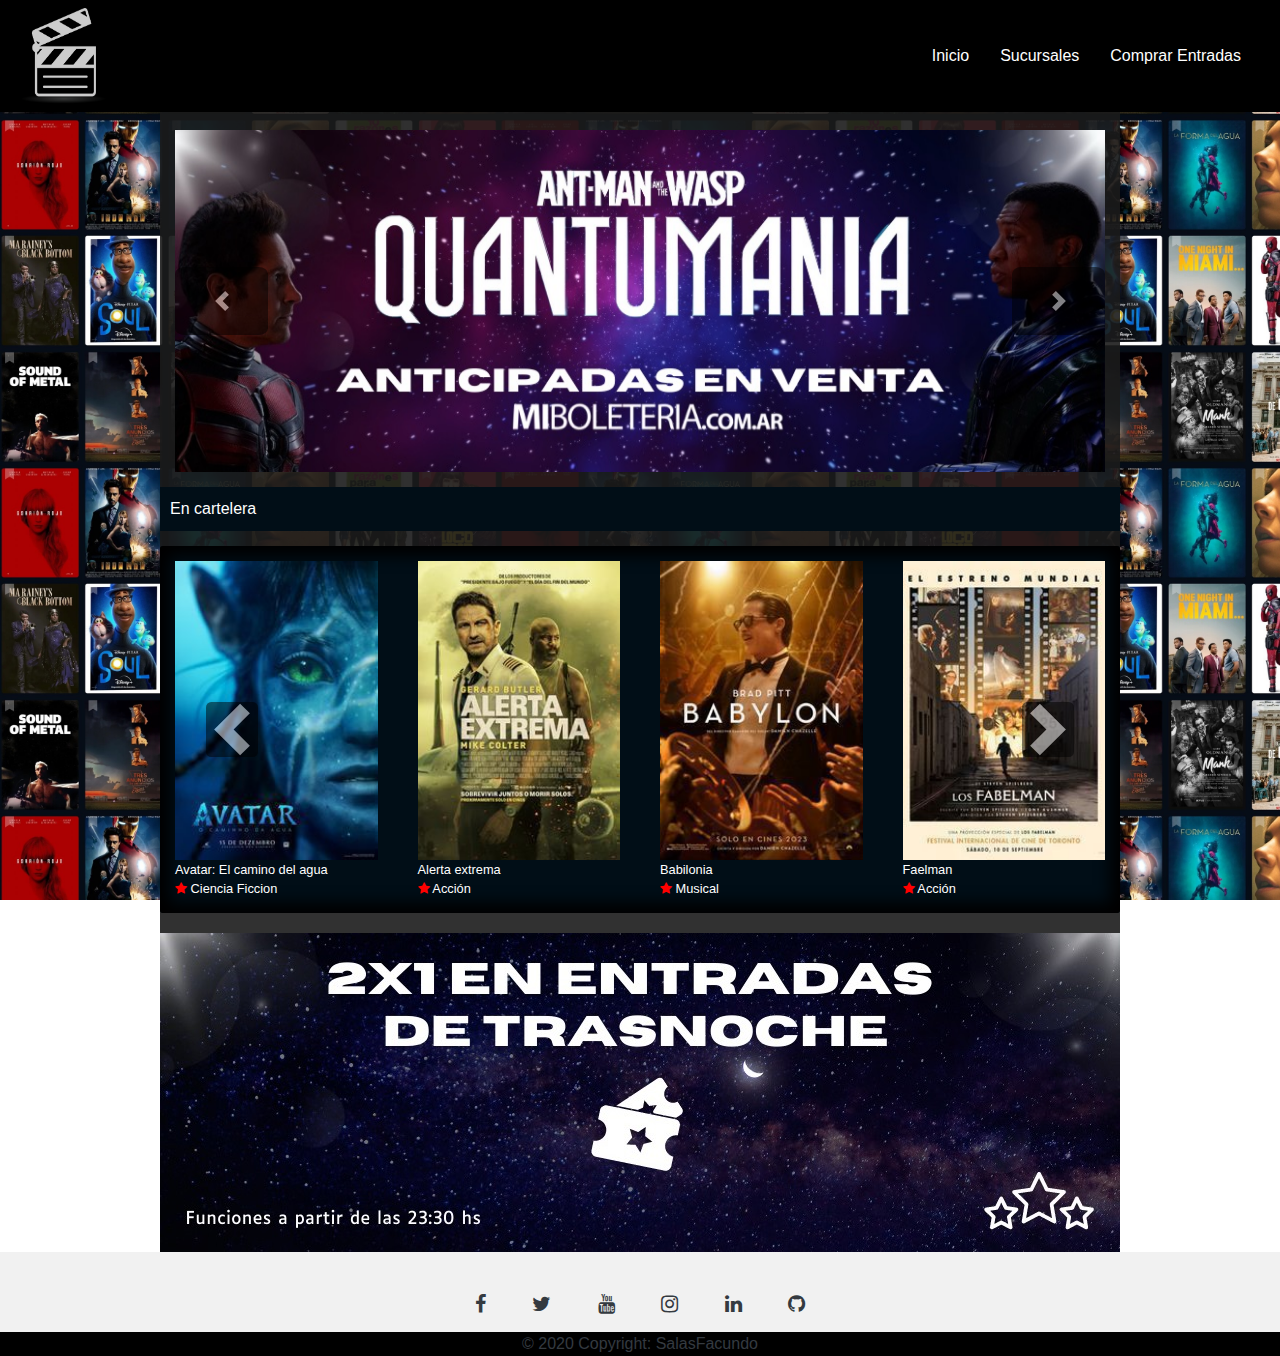
==== index.html @ 9e83e3e6 "aplicando BEM" ====
<!DOCTYPE html>
<html lang="en">

<head>
    <meta charset="UTF-8">
    <meta http-equiv="X-UA-Compatible" content="IE=edge">
    <meta name="viewport" content="width=device-width, initial-scale=1.0">
    <link rel="stylesheet" href="https://maxcdn.bootstrapcdn.com/bootstrap/4.1.3/css/bootstrap.min.css">
    <link href='https://cdnjs.cloudflare.com/ajax/libs/font-awesome/4.0.3/css/font-awesome.css' rel='stylesheet'>
    <link rel="stylesheet" href="css/index.css">
    <title>Document</title>
</head>

<body>
    

    <nav class="navbar navbar-expand-sm bg-dark navbar-dark modifyNavbar">
        <a class="logo" href="index.html"><img src="img/logo.png" alt=""></a>

        <button class="navbar-toggler" type="button" data-toggle="collapse" data-target="#navbarSupportedContent">
            <span class="navbar-toggler-icon"></span>
        </button>

        <div class="collapse navbar-collapse  links" id="navbarSupportedContent">
            <div>
                <ul class="navbar-nav ml-auto ">
                    <li class="nav-item active space">
                        <a class="nav-link " href="index.html" target="_parent">Inicio</a>
                    </li>
                    <li class="nav-item active space">
                        <a class="nav-link" href="sucursales.html" target="_parent">Sucursales</a>
                    </li>
                    <li class="nav-item active space">
                        <a class="nav-link" href="comprarEntradas.html" target="_parent">Comprar Entradas</a>
                    </li>
                </ul>
            </div>
        </div>
    </nav>
    <main>
        <div id="news">           
            <div id="carouselExampleControls" class="carousel slide modificarNewsCarousel" data-ride="carousel"
                data-interval="6000">
                <div class="carousel-inner">
                    <div class="carousel-item active">
                        <img class="d-block w-100 img-fluid" src="img/antmanPromo.jpg" alt="First slide">
                    </div>
                    <div class="carousel-item ">
                        <div class="overlapping">
                            <H1>AVATAR: El camino del agua</H1>
                            <h6>+ info</h6>
                        </div>
                        <img class="d-block w-100 img-fluid" src="img/avatar.jpg" alt="First slide">

                    </div>
                    <div class="carousel-item">
                        <div class="overlapping">
                            <H1>El gato con botas 2: El ultimo deseo</H1>
                            <h6>+ info</h6>
                        </div>
                        <img class="d-block w-100 img-fluid" src="img/gato.jpg" alt="Second slide">
                    </div>
                    <div class="carousel-item">
                        <div class="overlapping">
                            <H1>El metodo TANGALANGA</H1>
                            <h6>+ info</h6>
                        </div>
                        <img class="d-block w-100 img-fluid" src="img/tangalanga.jpg" alt="Third slide">
                    </div>
                </div>
                <a class="carousel-control-prev carouselNewsArrows" href="#carouselExampleControls" role="button"
                    data-slide="prev">
                    <span class="carousel-control-prev-icon" aria-hidden="true"></span>
                    <span class="sr-only">Previous</span>
                </a>
                <a class="carousel-control-next carouselNewsArrows" href="#carouselExampleControls" role="button"
                    data-slide="next">
                    <span class="carousel-control-next-icon" aria-hidden="true"></span>
                    <span class="sr-only">Next</span>
                </a>
            </div>
        </div>
        <div id="estrenos">
            <div class="title">En cartelera</div>
            <div id="carouselExampleControls2" class="carousel slide " data-ride="carousel">
                <div class="carousel-inner">
                    <div class="carousel-item active modifyPremiereCarousel">
                        <div class="page">
                            <div class="cardPremiere open">
                                <img class=" img-fluid" src="img/avatarSmall.jpg" alt="First slide">
                                <small class="movieTitle">Avatar: El camino del agua</small>
                                <small><i class="fa fa-star"></i> Ciencia Ficcion</small>
                            </div>
                            <div class="cardPremiere open">
                                <img class=" img-fluid" src="img/alertaSmall.jpg" alt="First slide">
                                <small class="movieTitle">Alerta extrema</small>
                                <small><i class="fa fa-star"></i> Acción</small>

                            </div>
                            <div class="cardPremiere open">
                                <img class=" img-fluid" src="img/babylonSmall.jpg" alt="First slide">
                                <small class="movieTitle">Babilonia</small>
                                <small><i class="fa fa-star"></i> Musical</small>
                            </div>
                            <div class="cardPremiere open">
                                <img class=" img-fluid" src="img/fabelmanSmall.jpg" alt="First slide">
                                <small class="movieTitle">Faelman</small>
                                <small><i class="fa fa-star"></i> Acción</small>
                            </div>
                        </div>
                    </div>
                    <div class="carousel-item modifyPremiereCarousel">
                        <div class="page">
                            <div class="cardPremiere">
                                <img class=" img-fluid" src="img/1985small.jpg" alt="First slide">
                                <small class="movieTitle">1985</small>
                                <small><i class="fa fa-star"></i> Drama</small>
                            </div>
                            <div class="cardPremiere">
                                <img class=" img-fluid" src="img/llamanSmall.jpg" alt="First slide">
                                <small class="movieTitle">Llaman a la puerta</small>
                                <small><i class="fa fa-star"></i> Terror</small>
                            </div>
                        </div>
                    </div>

                    <a class="carousel-control-prev" href="#carouselExampleControls2" role="button" data-slide="prev">
                        <span class="carousel-control-prev-icon carouselPremiereArrows" aria-hidden="true"></span>
                        <span class="sr-only">Previous</span>
                    </a>
                    <a class="carousel-control-next" href="#carouselExampleControls2" role="button" data-slide="next">
                        <span class="carousel-control-next-icon carouselPremiereArrows" aria-hidden="true"></span>
                        <span class="sr-only">Next</span>
                    </a>
                </div>
            </div>
        </div>
        <div id="promociones">
            <img src="img/promo.jpg" alt="">
        </div>
        
    
    </main>

    <footer class="text-center text-white" style="background-color: #f1f1f1;">
        <div class="container pt-4">
            <section>
                <a class="btn btn-link btn-floating btn-lg text-dark m-1" href="#!" role="button"
                    data-mdb-ripple-color="dark"><i class="fa fa-facebook"></i></a>

                <a class="btn btn-link btn-floating btn-lg text-dark m-1" href="#!" role="button"
                    data-mdb-ripple-color="dark"><i class="fa fa-twitter"></i></a>

                <a class="btn btn-link btn-floating btn-lg text-dark m-1" href="#!" role="button"
                    data-mdb-ripple-color="dark"><i class="fa fa-youtube"></i></a>

                <a class="btn btn-link btn-floating btn-lg text-dark m-1" href="#!" role="button"
                    data-mdb-ripple-color="dark"><i class="fa fa-instagram"></i></a>

                <a class="btn btn-link btn-floating btn-lg text-dark m-1" href="#!" role="button"
                    data-mdb-ripple-color="dark"><i class="fa fa-linkedin"></i></a>

                <a class="btn btn-link btn-floating btn-lg text-dark m-1" href="#!" role="button"
                    data-mdb-ripple-color="dark"><i class="fa fa-github"></i></a>
            </section>
        </div>
        <div class="text-center text-dark" style="background-color: rgba(0, 0, 0, 1);">
            © 2020 Copyright:
            <a class="text-dark" href="https://mdbootstrap.com/">SalasFacundo</a>
        </div>
    </footer>

    <div id="modal_container" class="modal-container">
        <div class="popUp">
            <h1 id="tituloModal">Ventana Modal</h1>
            <p id="sinopsisModal">
                Lorem ipsum dolor sit amet, consectetur adipisicing elit. Itaque assumenda dignissimos illo explicabo natus
                quia repellat, praesentium voluptatibus harum ipsam dolorem cumque labore sunt dicta consectetur, nesciunt
                maiores delectus maxime?
            </p>
            <button id="close">Cerrar</button>
        </div>
    </div>

    <script src="https://ajax.googleapis.com/ajax/libs/jquery/3.3.1/jquery.min.js"></script>
    <script src="https://cdnjs.cloudflare.com/ajax/libs/popper.js/1.14.3/umd/popper.min.js"></script>
    <script src="https://maxcdn.bootstrapcdn.com/bootstrap/4.1.3/js/bootstrap.min.js"></script>
    <script src="js/index.js"></script>
</body>

</html>
---- css/index.css ----
* {
    box-sizing: border-box;
    margin: 0;
    padding: 0;
}

/* nav{
    border: 4px solid red;
}

#izquierda{
    border: 4px solid green;
}

#derecha{
    border: 4px solid green;
} 

footer{
    border: 4px solid red;   
}

main{
    border: 4px solid blue;    
}
*/

body {
    position: relative;
    display: grid;
    grid-template-columns: repeat(4, 1fr);
    grid-template-rows: 100px auto 100px;
    height: 100vh;
}

nav {
    height: 100%;
    width: 100%;
    color: red;
    grid-column-start: 1;
    grid-column-end: 5;
    grid-row-start: 1;
    grid-row-end: 2;
}

nav .logo img {
    height: 96px;
    width: 96px;
}

.links {
    display: flex;
    justify-content: end;
}

.links a {
    margin-right: 15px;
}

main {
    display: grid;
    background-color: rgba(27, 27, 27, 0.90);
    grid-template-rows: auto auto auto;
    grid-column-start: 2;
    grid-column-end: 4;
    grid-row-start: 2;
    grid-row-end: 3;
    min-width: 960px;
}

body {
    background-image: url(../img/fondo.jpg);
    background-repeat: repeat;
    background-size: 500px;
    background-attachment: fixed;
}

footer {
    height: 100%;
    width: 100%;
    grid-column-start: 1;
    grid-column-end: 5;
    grid-row-start: 3;
    grid-row-end: 4;
}

/* estructuracion css grid fin */

#controllers {
    display: flex;
    justify-content: start;
    padding: 10px;
    background-color: rgb(1, 14, 23);
}

.select {
    width: 30%;
    margin-right: 30px;
    background-color: grey;
    text-align: right;
    color: white;
    border: none;
}

.select:active {
    background-color: grey;
}

option {
    color: white;
    background-color: grey;
}

#news {
    float: left;
    width: auto;
    margin: 30px 15px 0 15px;
}

.title {
    position: relative;
    height: auto;
    width: 100%;
    margin: 15px 0;
    padding: 10px;
    color: white;
    background-color: rgb(1, 14, 23);
}

.modifyPremiereCarousel {
    background-color: white;
    border-radius: 3px;
    color: white;
    padding: 15px;

    box-shadow: inset 0 0 15px 10px black;
}

.page {
    display: grid;
    grid-template-columns: repeat(auto-fill, minmax(12rem, 4fr));
    gap: 40px;
}

small {
    display: block;
    width: 100%;
}

.cardPremiere {
    display: flex;
    flex-direction: column;
}

#promociones {
    margin-top: 20px;
}

#promociones img {
    width: 100%;
}

.modifyNavbar {
    background-color: black !important;
    position: fixed !important;
    height: auto;
    z-index: 3;
}

.overlapping {
    position: absolute;
    width: 100%;
    height: auto;
    padding: 30px 15px 0 0;
    background-color: red;
    bottom: 0;
    color: white;
    text-align: right;
    background: rgb(0, 0, 0);
    background: linear-gradient(270deg, rgba(0, 0, 0, 0.8715861344537815) 0%, rgba(0, 0, 0, 0.8407738095238095) 57%, rgba(122, 133, 135, 0) 100%);
}

.overlapping h6 {
    color: grey;
}

.modificarNewsCarousel {
    position: relative;
}

.modifyPremiereCarousel i {
    color: red;
}

.modifyPremiereCarousel small {
    color: white;
}

.carouselNewsArrows {
    margin: auto;
    height: 20%;
    width: 10%;
    border-radius: 10%;
    background-color: black;
}

.carouselPremiereArrows {
    margin: auto;
    height: 15%;
    width: 36%;
    border-radius: 10%;
    background-color: black;
}

.modifyPremiereCarousel {
    background-color: rgb(1, 14, 23);
}

button {
    background-color: rgb(1, 14, 23);
    border: 0;
    border-radius: 5px;
    box-shadow: 0 2px 4px rgba(0, 0, 0, 0.2);
    color: #fff;
    font-size: 14px;
    padding: 10px 25px;
}

.modal-container {
    display: flex;
    background-color: rgba(0, 0, 0, 0.3);
    align-items: center;
    justify-content: center;
    position: fixed;
    pointer-events: none;
    opacity: 0;
    top: 0;
    left: 0;
    height: 100vh;
    width: 100vw;
    transition: opacity 0.3s ease;
}

.show {
    pointer-events: auto;
    opacity: 1;
}

.popUp {
    background-color: #fff;
    width: 600px;
    max-width: 100%;
    padding: 30px 50px;
    border-radius: 5px;
    box-shadow: 0 2px 4px rgba(0, 0, 0, 0.2);
    text-align: center;
}

#tituloModal{
    margin-bottom: 30px;
}

#sinopsisModal{
    opacity: 0.7;
    font-size: 14px;
}
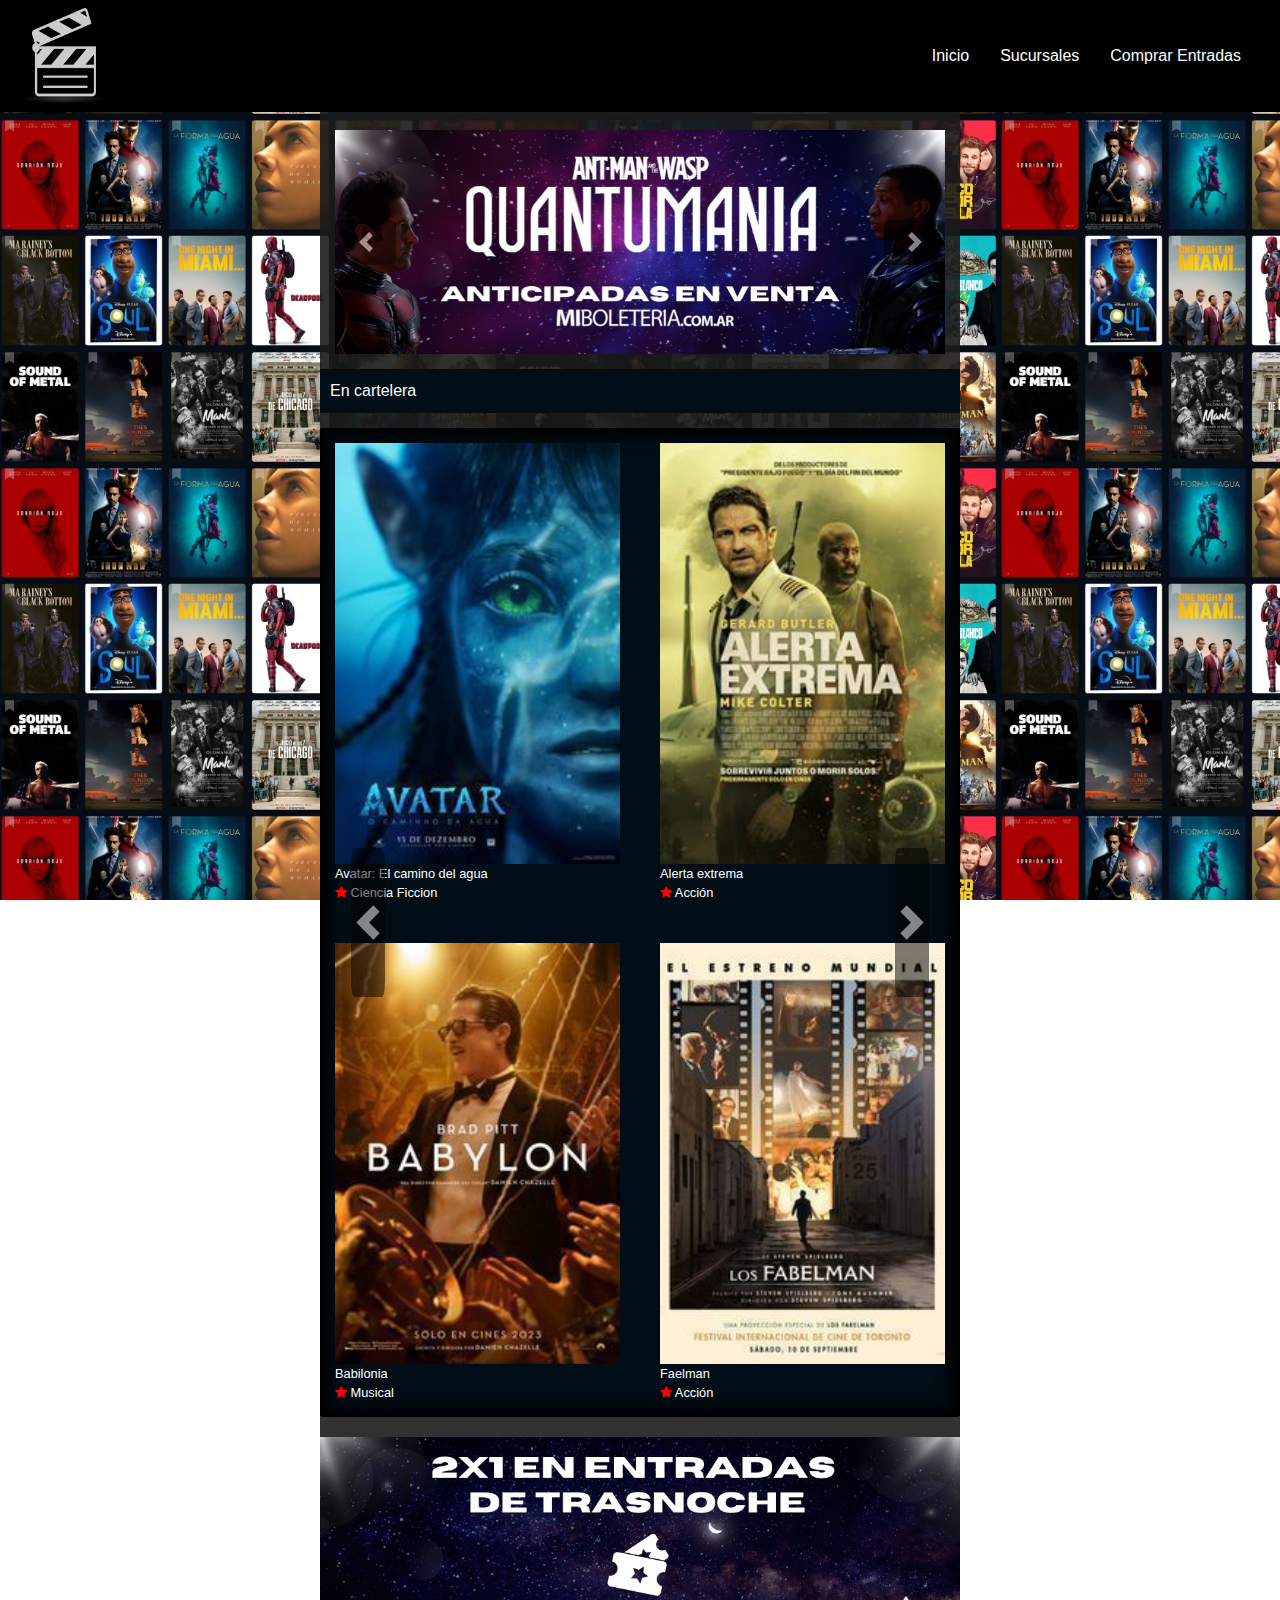
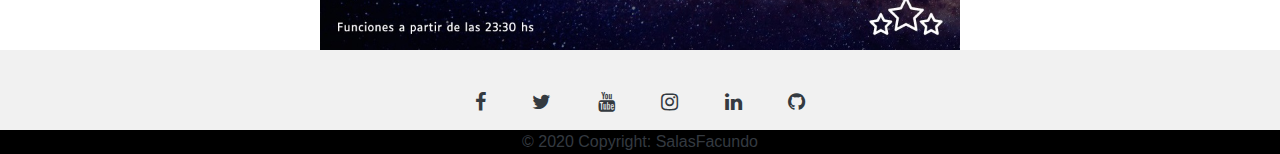
==== commit 19653e97: "fix main responsive" ====
--- a/index.html
+++ b/index.html
@@ -138,8 +138,6 @@
         <div id="promociones">
             <img src="img/promo.jpg" alt="">
         </div>
-        
-    
     </main>
 
     <footer class="text-center text-white" style="background-color: #f1f1f1;">
--- a/css/index.css
+++ b/css/index.css
@@ -65,7 +65,7 @@
     grid-column-end: 4;
     grid-row-start: 2;
     grid-row-end: 3;
-    min-width: 960px;
+    min-width: 465px;
 }
 
 body {
@@ -241,6 +241,10 @@
     transition: opacity 0.3s ease;
 }
 
+.cardPremiere:hover{
+    cursor: pointer;
+}
+
 .show {
     pointer-events: auto;
     opacity: 1;
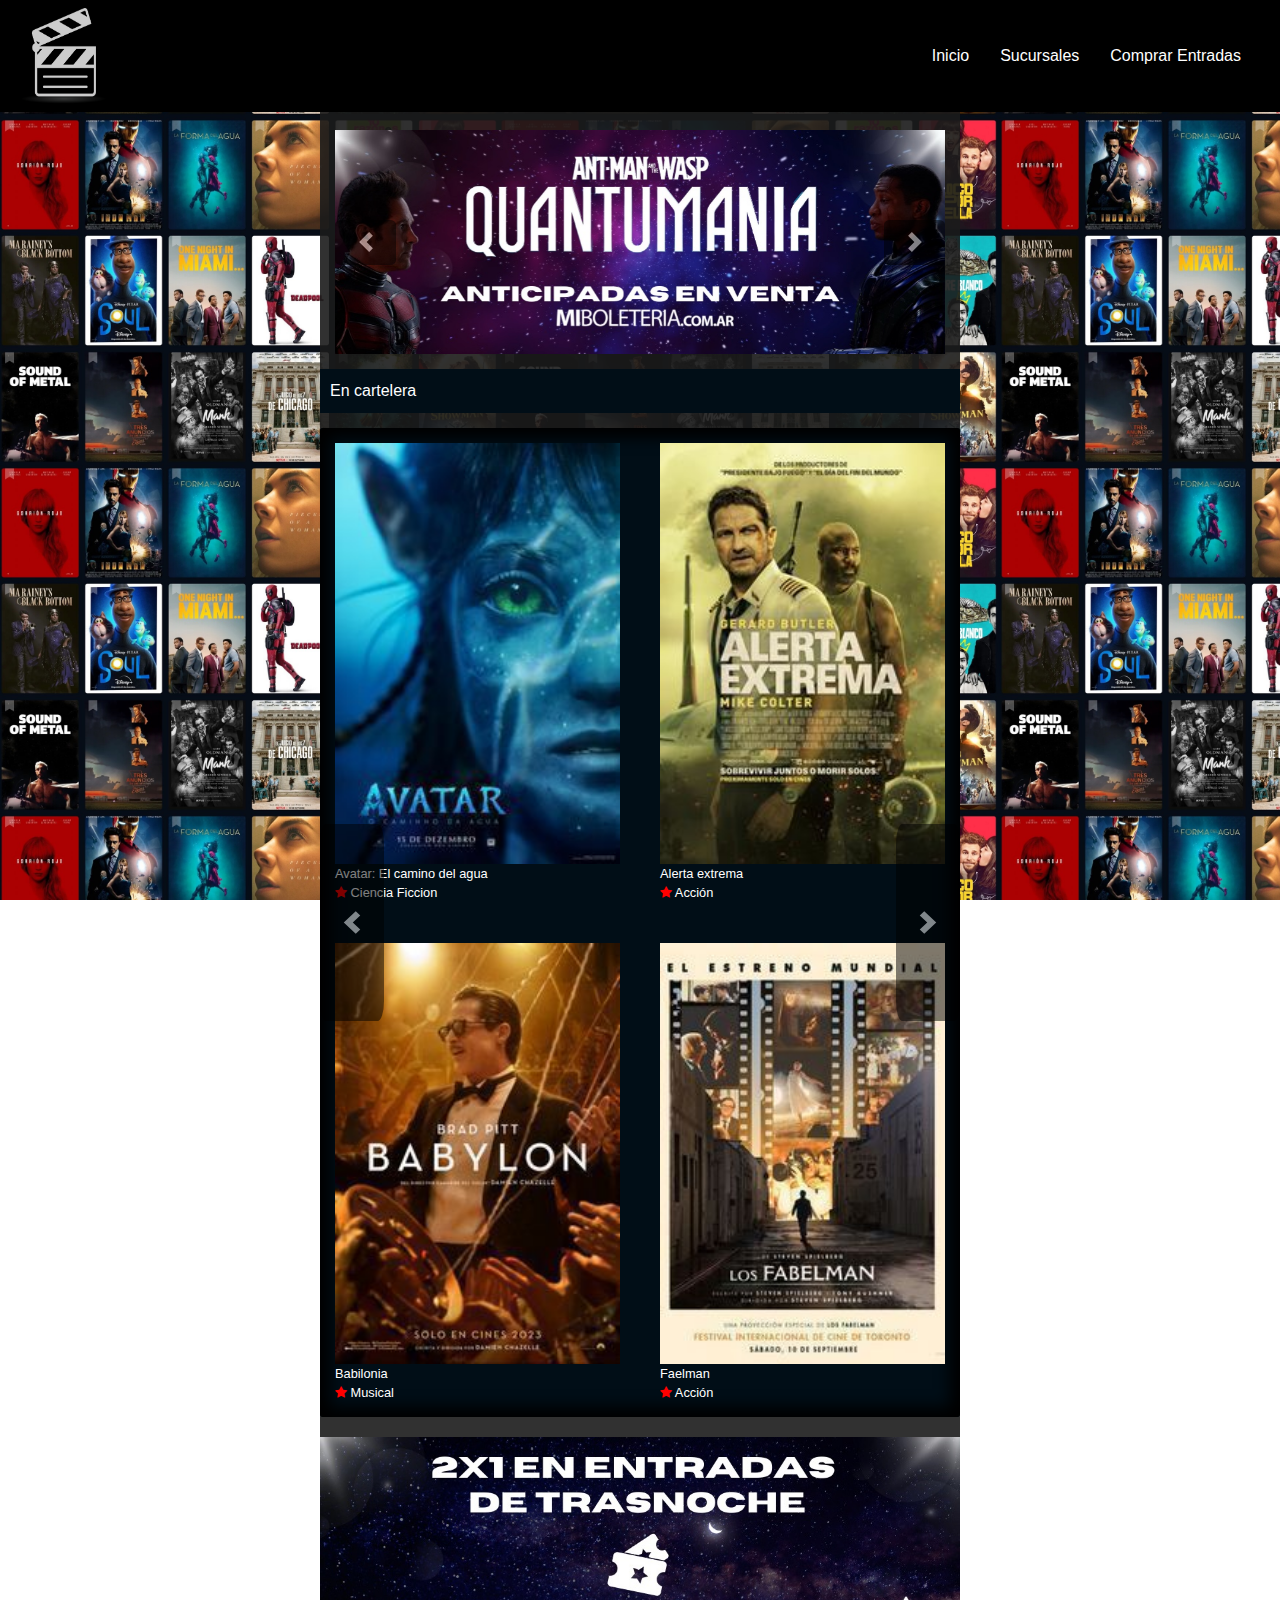
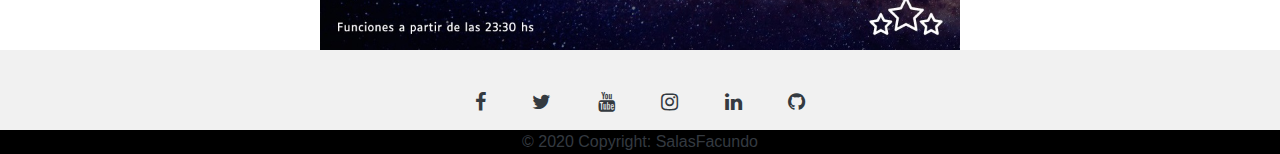
==== commit 72fba4da: "fixes varios" ====
--- a/index.html
+++ b/index.html
@@ -47,23 +47,20 @@
                     </div>
                     <div class="carousel-item ">
                         <div class="overlapping">
-                            <H1>AVATAR: El camino del agua</H1>
-                            <h6>+ info</h6>
+                            <span>AVATAR: El camino del agua</span>
                         </div>
                         <img class="d-block w-100 img-fluid" src="img/avatar.jpg" alt="First slide">
 
                     </div>
                     <div class="carousel-item">
                         <div class="overlapping">
-                            <H1>El gato con botas 2: El ultimo deseo</H1>
-                            <h6>+ info</h6>
+                            <span>El gato con botas 2: El ultimo deseo</span>
                         </div>
                         <img class="d-block w-100 img-fluid" src="img/gato.jpg" alt="Second slide">
                     </div>
                     <div class="carousel-item">
                         <div class="overlapping">
-                            <H1>El metodo TANGALANGA</H1>
-                            <h6>+ info</h6>
+                            <span>El metodo TANGALANGA</span>
                         </div>
                         <img class="d-block w-100 img-fluid" src="img/tangalanga.jpg" alt="Third slide">
                     </div>
@@ -121,14 +118,24 @@
                                 <small class="movieTitle">Llaman a la puerta</small>
                                 <small><i class="fa fa-star"></i> Terror</small>
                             </div>
+                            <div class="cardPremiere">
+                                <img class=" img-fluid" src="img/ballenaSmall.jpg" alt="First slide">
+                                <small class="movieTitle">La ballena</small>
+                                <small><i class="fa fa-star"></i> Drama</small>
+                            </div>
+                            <div class="cardPremiere">
+                                <img class=" img-fluid" src="img/creedSmall.jpg" alt="First slide">
+                                <small class="movieTitle">Creed</small>
+                                <small><i class="fa fa-star"></i> Accion</small>
+                            </div>
                         </div>
                     </div>
 
-                    <a class="carousel-control-prev" href="#carouselExampleControls2" role="button" data-slide="prev">
+                    <a class="carousel-control-prev carouselNewsArrows" href="#carouselExampleControls2" role="button" data-slide="prev">
                         <span class="carousel-control-prev-icon carouselPremiereArrows" aria-hidden="true"></span>
                         <span class="sr-only">Previous</span>
                     </a>
-                    <a class="carousel-control-next" href="#carouselExampleControls2" role="button" data-slide="next">
+                    <a class="carousel-control-next carouselNewsArrows" href="#carouselExampleControls2" role="button" data-slide="next">
                         <span class="carousel-control-next-icon carouselPremiereArrows" aria-hidden="true"></span>
                         <span class="sr-only">Next</span>
                     </a>
--- a/css/index.css
+++ b/css/index.css
@@ -171,17 +171,18 @@
     position: absolute;
     width: 100%;
     height: auto;
-    padding: 30px 15px 0 0;
+    padding: 15px 15px 15px 0;
     background-color: red;
-    bottom: 0;
+    bottom: 10px;
     color: white;
     text-align: right;
     background: rgb(0, 0, 0);
     background: linear-gradient(270deg, rgba(0, 0, 0, 0.8715861344537815) 0%, rgba(0, 0, 0, 0.8407738095238095) 57%, rgba(122, 133, 135, 0) 100%);
 }
 
-.overlapping h6 {
-    color: grey;
+.overlapping span {
+    color: white;
+    font-size: 40px;
 }
 
 .modificarNewsCarousel {
@@ -205,7 +206,6 @@
 }
 
 .carouselPremiereArrows {
-    margin: auto;
     height: 15%;
     width: 36%;
     border-radius: 10%;
@@ -267,4 +267,11 @@
 #sinopsisModal{
     opacity: 0.7;
     font-size: 14px;
+}
+
+@media (width < 1348px){
+    .overlapping span {
+        font-size: 20px;
+    }
+
 }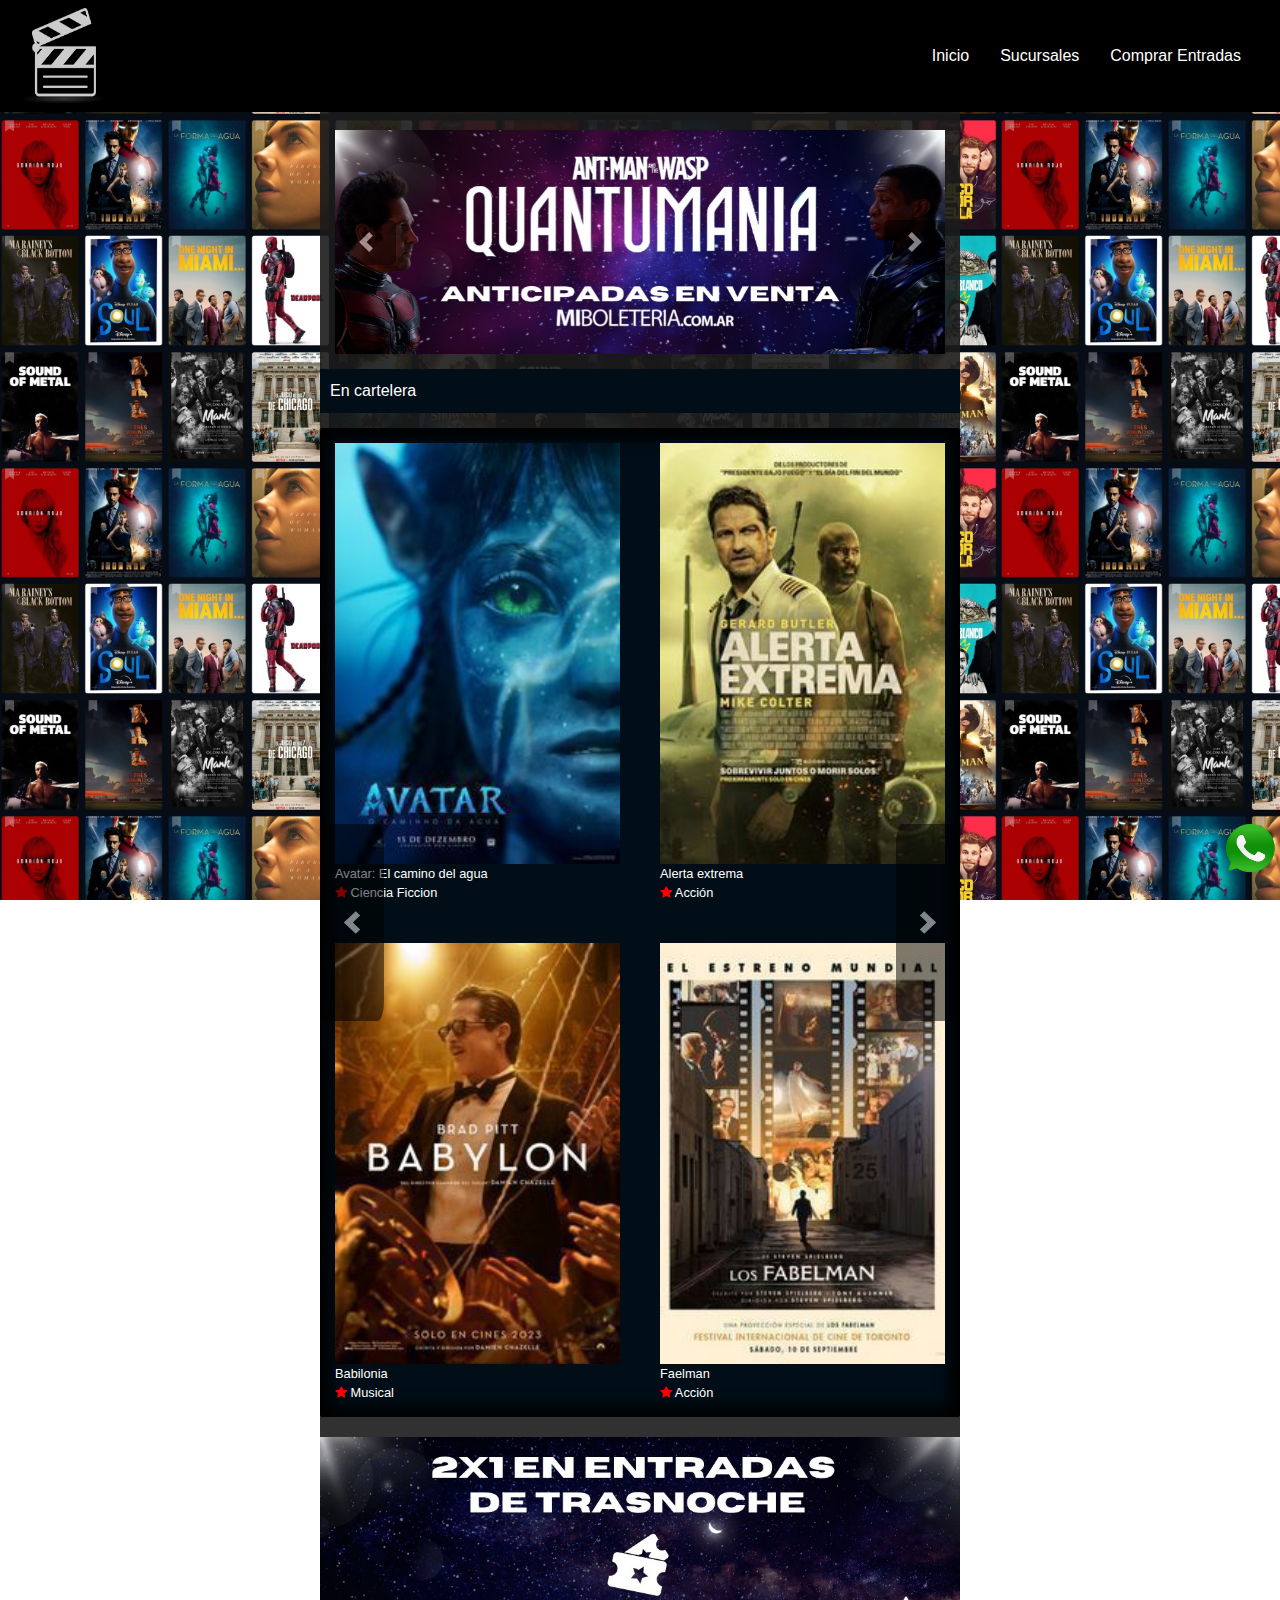
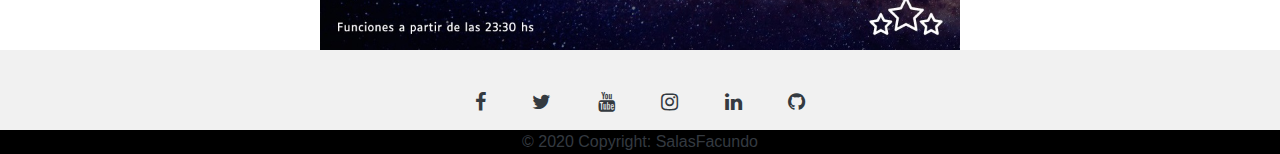
==== commit bdb95fb1: "Se agrego whatsapp y las butacas ahora se veran con letras y numeros en el resumen, en vez de numero" ====
--- a/index.html
+++ b/index.html
@@ -173,6 +173,13 @@
             © 2020 Copyright:
             <a class="text-dark" href="https://mdbootstrap.com/">SalasFacundo</a>
         </div>
+
+        <div id="redes">
+            <ul>
+                <li><a href="https://api.whatsapp.com/send?phone=223123412341234" target="_blank"><img
+                            src="./img/wp.png"></a></li>
+            </ul>
+        </div>
     </footer>
 
     <div id="modal_container" class="modal-container">
--- a/css/index.css
+++ b/css/index.css
@@ -3,27 +3,6 @@
     margin: 0;
     padding: 0;
 }
-
-/* nav{
-    border: 4px solid red;
-}
-
-#izquierda{
-    border: 4px solid green;
-}
-
-#derecha{
-    border: 4px solid green;
-} 
-
-footer{
-    border: 4px solid red;   
-}
-
-main{
-    border: 4px solid blue;    
-}
-*/
 
 body {
     position: relative;
@@ -269,6 +248,21 @@
     font-size: 14px;
 }
 
+#redes {
+    position: fixed;
+    right: 0px;
+    bottom: 5px;
+}
+
+#redes ul {
+    list-style: none;
+}
+
+#redes img {
+    width: 60px;
+    height: 60px;
+}
+
 @media (width < 1348px){
     .overlapping span {
         font-size: 20px;
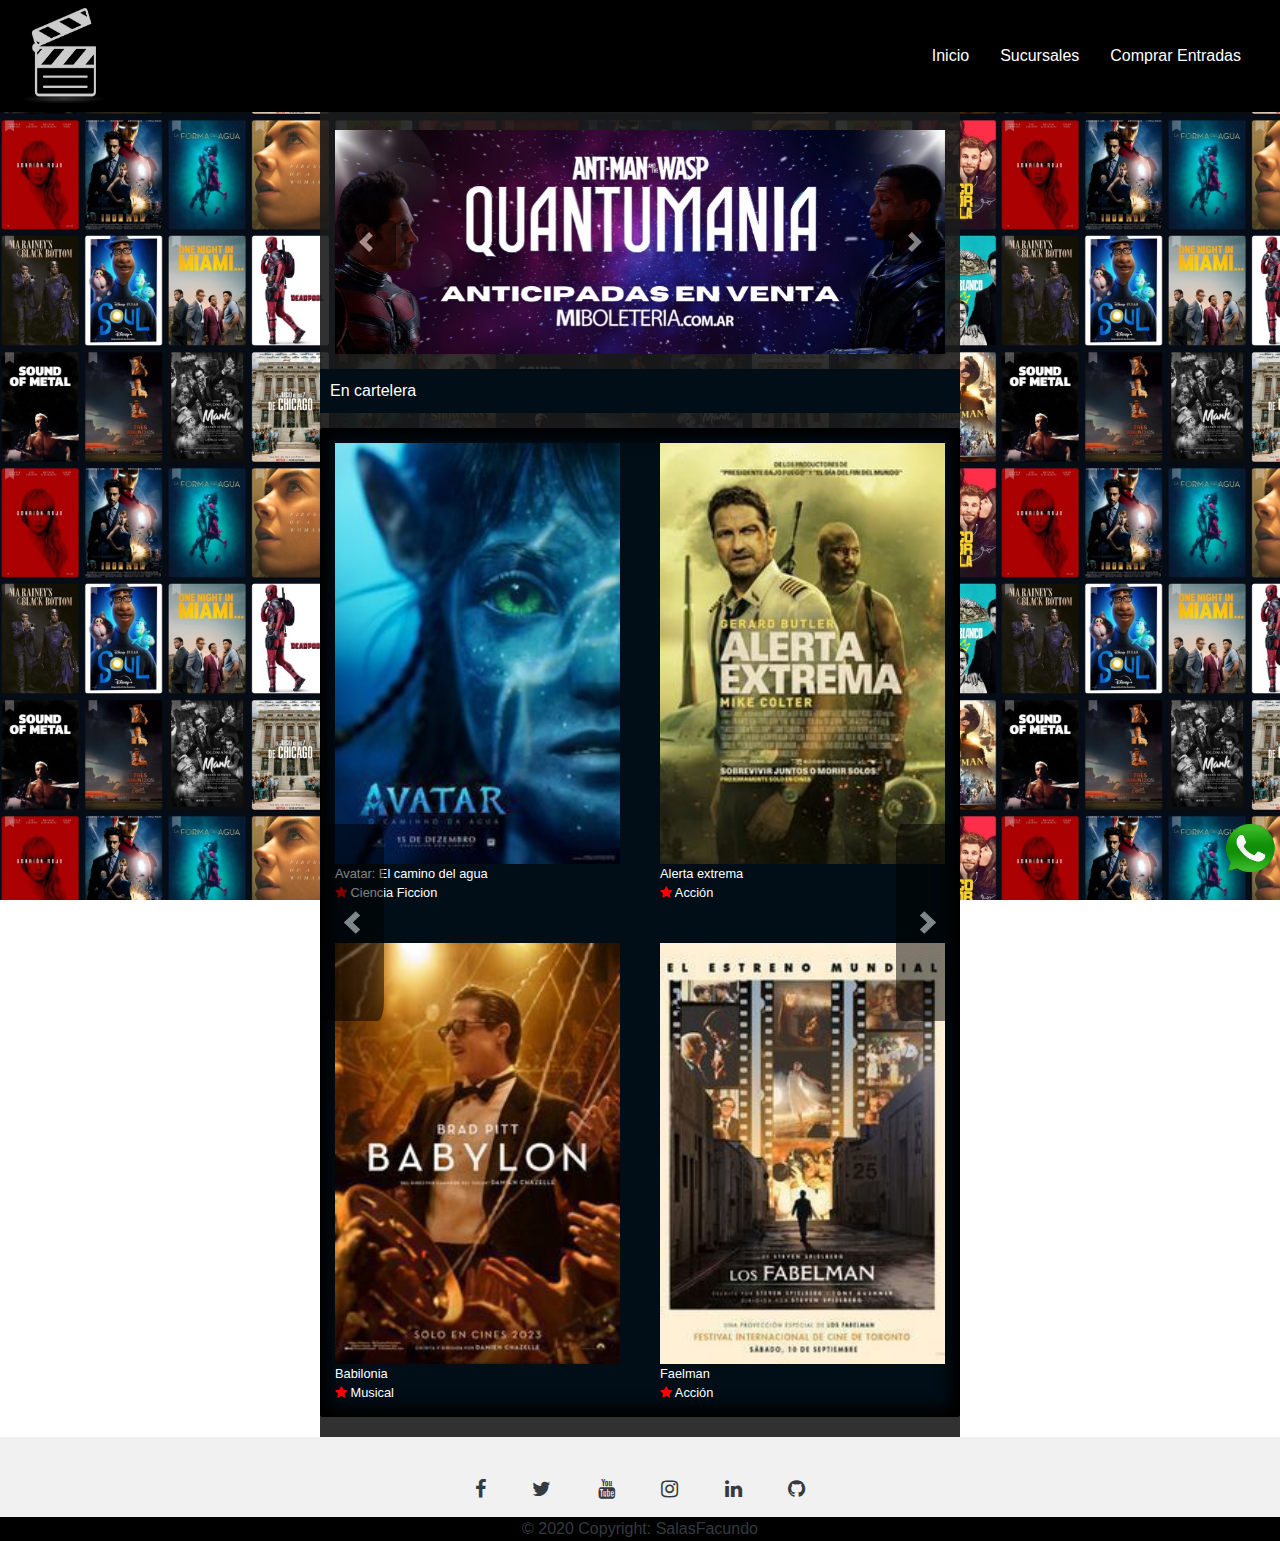
==== commit 41f63569: "se quito la imagen de promociones" ====
--- a/index.html
+++ b/index.html
@@ -143,7 +143,7 @@
             </div>
         </div>
         <div id="promociones">
-            <img src="img/promo.jpg" alt="">
+           <!--  <img src="img/promo.jpg" alt=""> -->
         </div>
     </main>
 
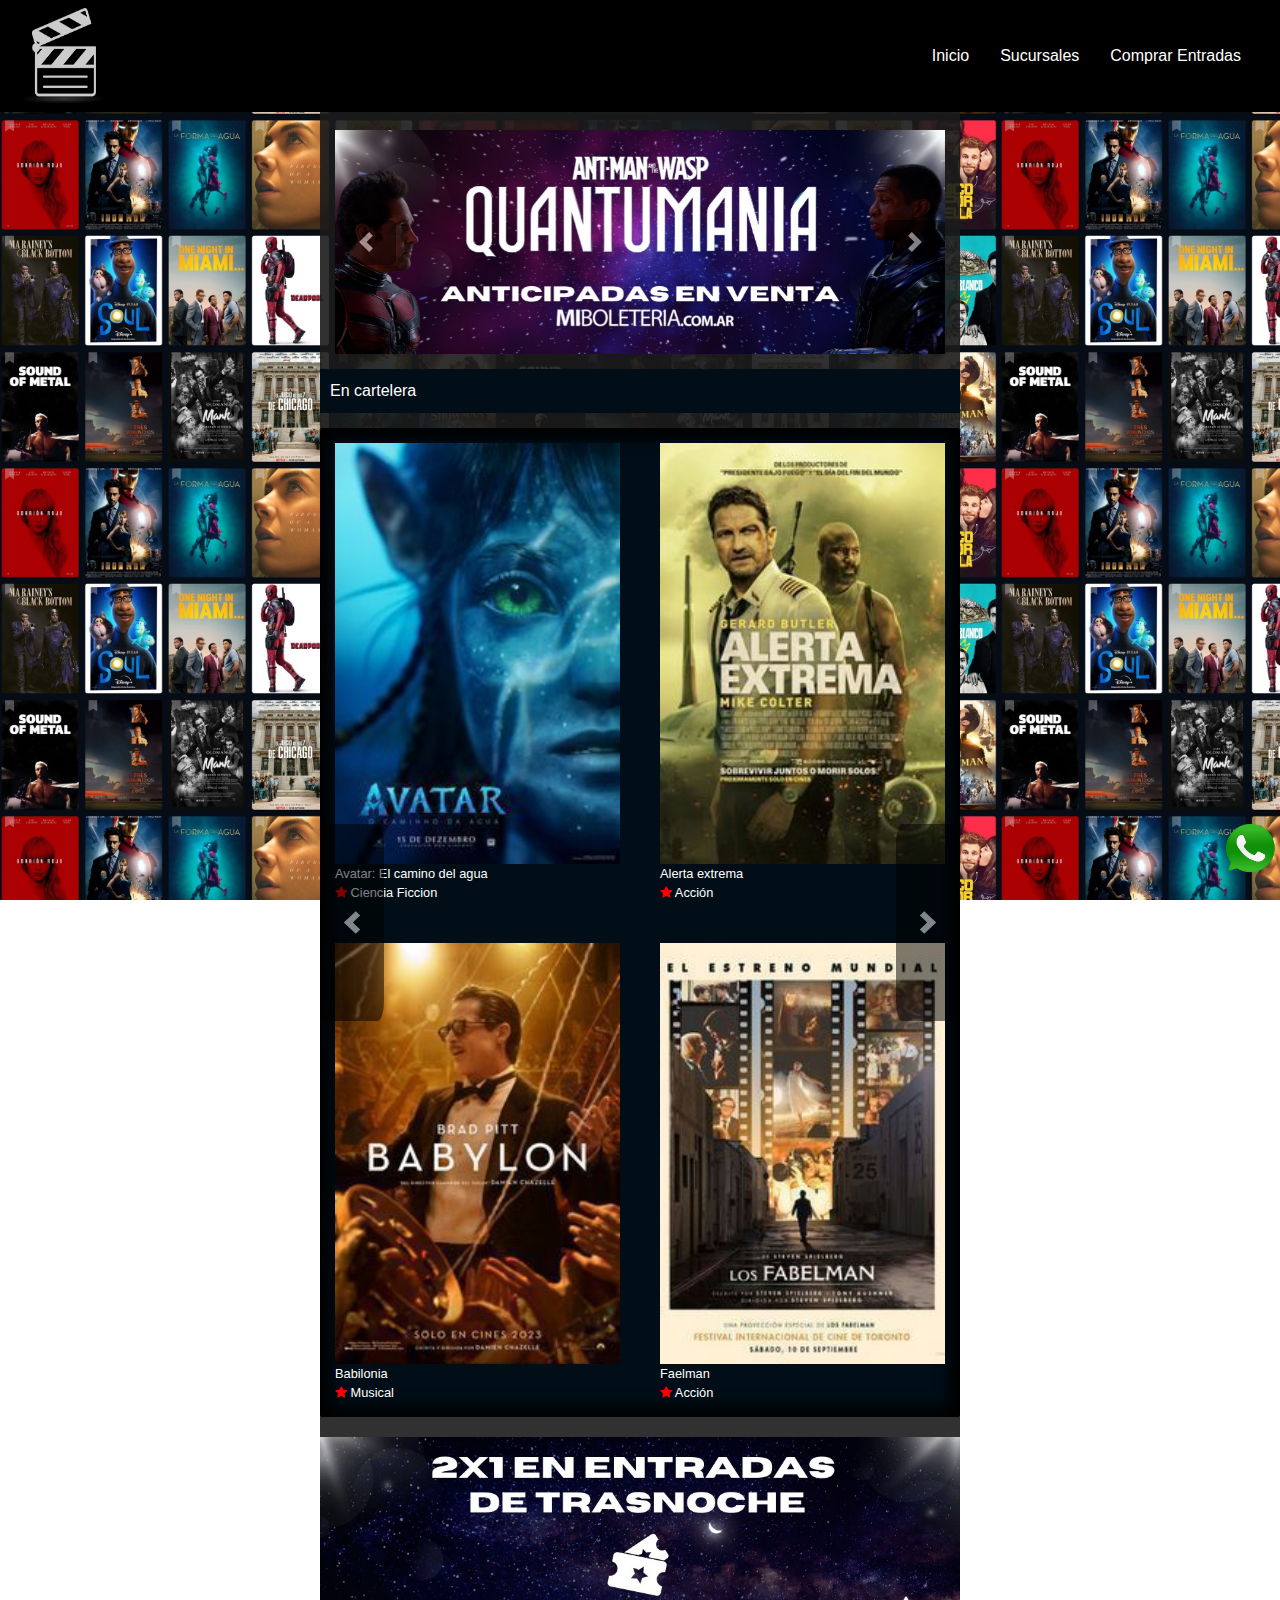
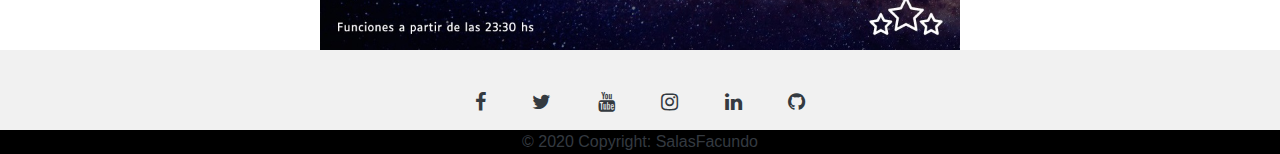
==== commit a7c319ff: "fix main width" ====
--- a/index.html
+++ b/index.html
@@ -143,7 +143,7 @@
             </div>
         </div>
         <div id="promociones">
-           <!--  <img src="img/promo.jpg" alt=""> -->
+            <img src="img/promo.jpg" alt="">
         </div>
     </main>
 
--- a/css/index.css
+++ b/css/index.css
@@ -44,7 +44,6 @@
     grid-column-end: 4;
     grid-row-start: 2;
     grid-row-end: 3;
-    min-width: 465px;
 }
 
 body {
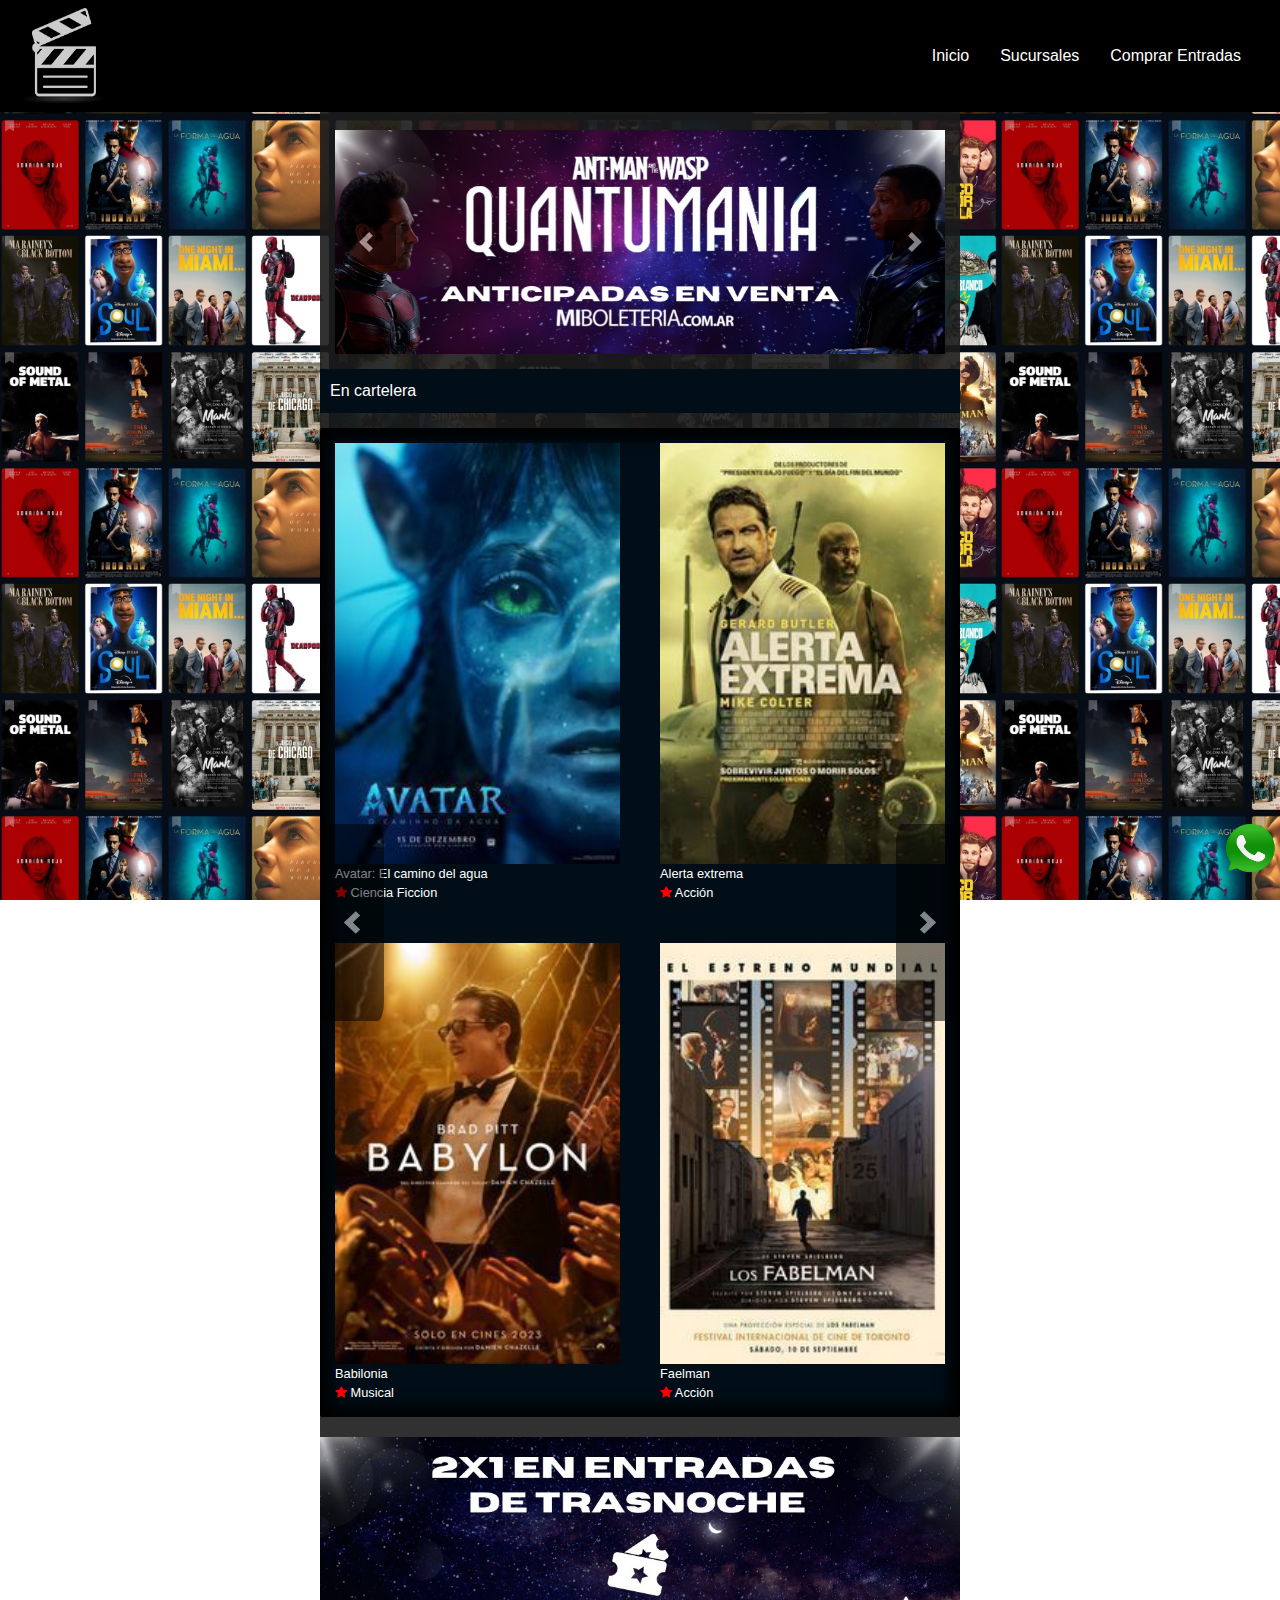
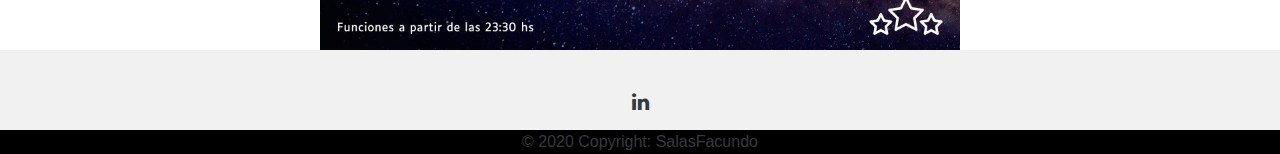
==== commit b5d2777e: "se cambiaron los links en el footer" ====
--- a/index.html
+++ b/index.html
@@ -149,24 +149,9 @@
 
     <footer class="text-center text-white" style="background-color: #f1f1f1;">
         <div class="container pt-4">
-            <section>
-                <a class="btn btn-link btn-floating btn-lg text-dark m-1" href="#!" role="button"
-                    data-mdb-ripple-color="dark"><i class="fa fa-facebook"></i></a>
-
-                <a class="btn btn-link btn-floating btn-lg text-dark m-1" href="#!" role="button"
-                    data-mdb-ripple-color="dark"><i class="fa fa-twitter"></i></a>
-
-                <a class="btn btn-link btn-floating btn-lg text-dark m-1" href="#!" role="button"
-                    data-mdb-ripple-color="dark"><i class="fa fa-youtube"></i></a>
-
-                <a class="btn btn-link btn-floating btn-lg text-dark m-1" href="#!" role="button"
-                    data-mdb-ripple-color="dark"><i class="fa fa-instagram"></i></a>
-
-                <a class="btn btn-link btn-floating btn-lg text-dark m-1" href="#!" role="button"
-                    data-mdb-ripple-color="dark"><i class="fa fa-linkedin"></i></a>
-
-                <a class="btn btn-link btn-floating btn-lg text-dark m-1" href="#!" role="button"
-                    data-mdb-ripple-color="dark"><i class="fa fa-github"></i></a>
+            <section>               
+                <a class="btn btn-link btn-floating btn-lg text-dark m-1" href="https://www.linkedin.com/in/salasfacundo/" role="button"
+                    data-mdb-ripple-color="dark" target="_blank"><i class="fa fa-linkedin"></i></a>
             </section>
         </div>
         <div class="text-center text-dark" style="background-color: rgba(0, 0, 0, 1);">
--- a/css/index.css
+++ b/css/index.css
@@ -44,6 +44,7 @@
     grid-column-end: 4;
     grid-row-start: 2;
     grid-row-end: 3;
+    min-width: 222px;
 }
 
 body {
@@ -266,5 +267,14 @@
     .overlapping span {
         font-size: 20px;
     }
-
-}+}
+@media (width < 714px){
+    .overlapping span {
+        font-size: 5px;
+    }
+
+    .overlapping{
+        padding: 1px;
+    }
+}
+
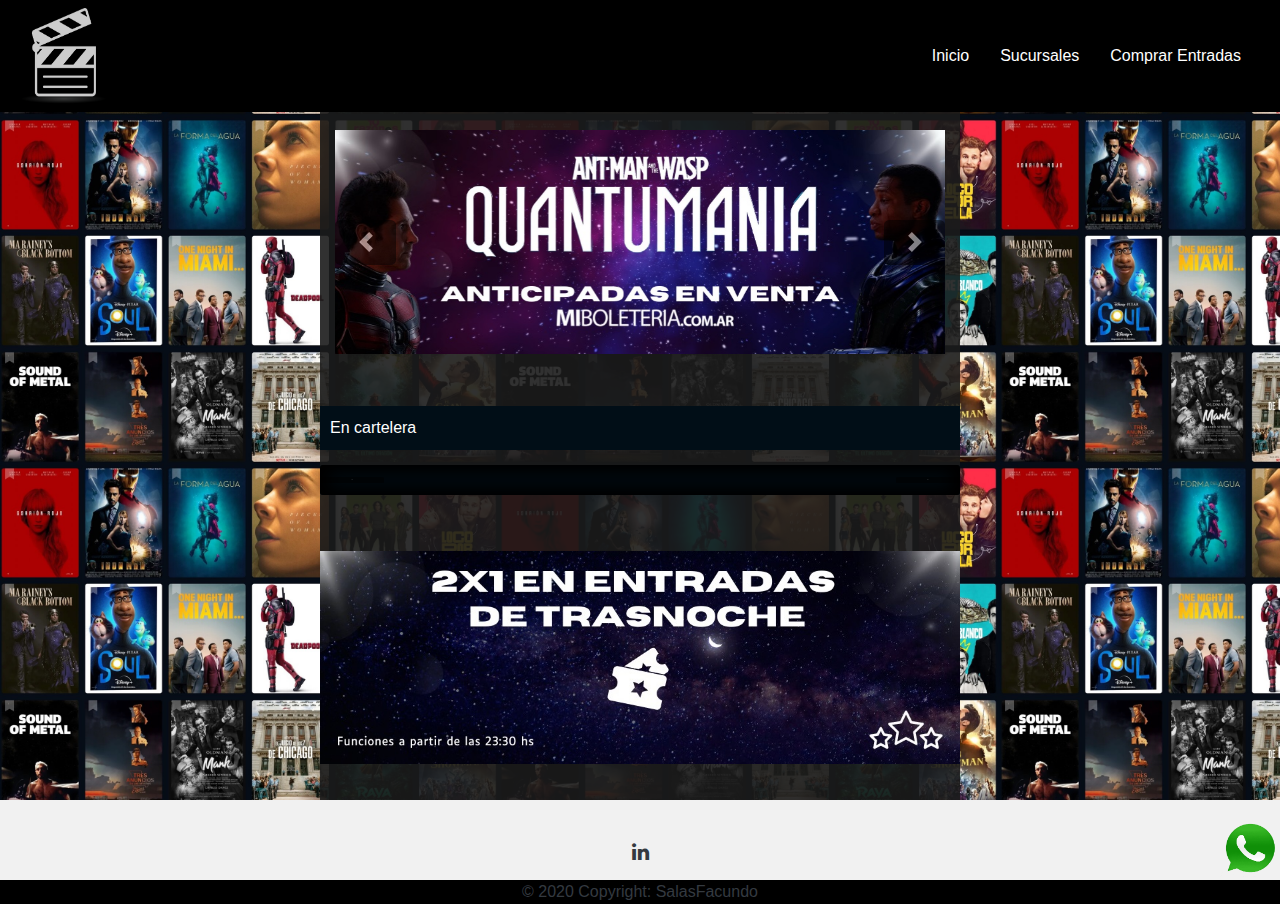
==== commit 6720a461: "Ahora las imagenes de cartelera se cargan desde una api" ====
--- a/index.html
+++ b/index.html
@@ -81,53 +81,12 @@
             <div class="title">En cartelera</div>
             <div id="carouselExampleControls2" class="carousel slide " data-ride="carousel">
                 <div class="carousel-inner">
-                    <div class="carousel-item active modifyPremiereCarousel">
-                        <div class="page">
-                            <div class="cardPremiere open">
-                                <img class=" img-fluid" src="img/avatarSmall.jpg" alt="First slide">
-                                <small class="movieTitle">Avatar: El camino del agua</small>
-                                <small><i class="fa fa-star"></i> Ciencia Ficcion</small>
-                            </div>
-                            <div class="cardPremiere open">
-                                <img class=" img-fluid" src="img/alertaSmall.jpg" alt="First slide">
-                                <small class="movieTitle">Alerta extrema</small>
-                                <small><i class="fa fa-star"></i> Acción</small>
-
-                            </div>
-                            <div class="cardPremiere open">
-                                <img class=" img-fluid" src="img/babylonSmall.jpg" alt="First slide">
-                                <small class="movieTitle">Babilonia</small>
-                                <small><i class="fa fa-star"></i> Musical</small>
-                            </div>
-                            <div class="cardPremiere open">
-                                <img class=" img-fluid" src="img/fabelmanSmall.jpg" alt="First slide">
-                                <small class="movieTitle">Faelman</small>
-                                <small><i class="fa fa-star"></i> Acción</small>
-                            </div>
+                    <div class="carousel-item active modifyPremiereCarousel" >
+                        <div class="page" id="firstPage">                            
                         </div>
                     </div>
                     <div class="carousel-item modifyPremiereCarousel">
-                        <div class="page">
-                            <div class="cardPremiere">
-                                <img class=" img-fluid" src="img/1985small.jpg" alt="First slide">
-                                <small class="movieTitle">1985</small>
-                                <small><i class="fa fa-star"></i> Drama</small>
-                            </div>
-                            <div class="cardPremiere">
-                                <img class=" img-fluid" src="img/llamanSmall.jpg" alt="First slide">
-                                <small class="movieTitle">Llaman a la puerta</small>
-                                <small><i class="fa fa-star"></i> Terror</small>
-                            </div>
-                            <div class="cardPremiere">
-                                <img class=" img-fluid" src="img/ballenaSmall.jpg" alt="First slide">
-                                <small class="movieTitle">La ballena</small>
-                                <small><i class="fa fa-star"></i> Drama</small>
-                            </div>
-                            <div class="cardPremiere">
-                                <img class=" img-fluid" src="img/creedSmall.jpg" alt="First slide">
-                                <small class="movieTitle">Creed</small>
-                                <small><i class="fa fa-star"></i> Accion</small>
-                            </div>
+                        <div class="page" id="secondPage">                            
                         </div>
                     </div>
 
--- a/css/index.css
+++ b/css/index.css
@@ -173,7 +173,15 @@
 }
 
 .modifyPremiereCarousel small {
-    color: white;
+    color: white;   
+}
+.modifyPremiereCarousel label {
+    margin-left: 5px;  
+}
+.modifyPremiereCarousel img {
+    width: 200.38px;
+    height: 300.56px;
+
 }
 
 .carouselNewsArrows {
